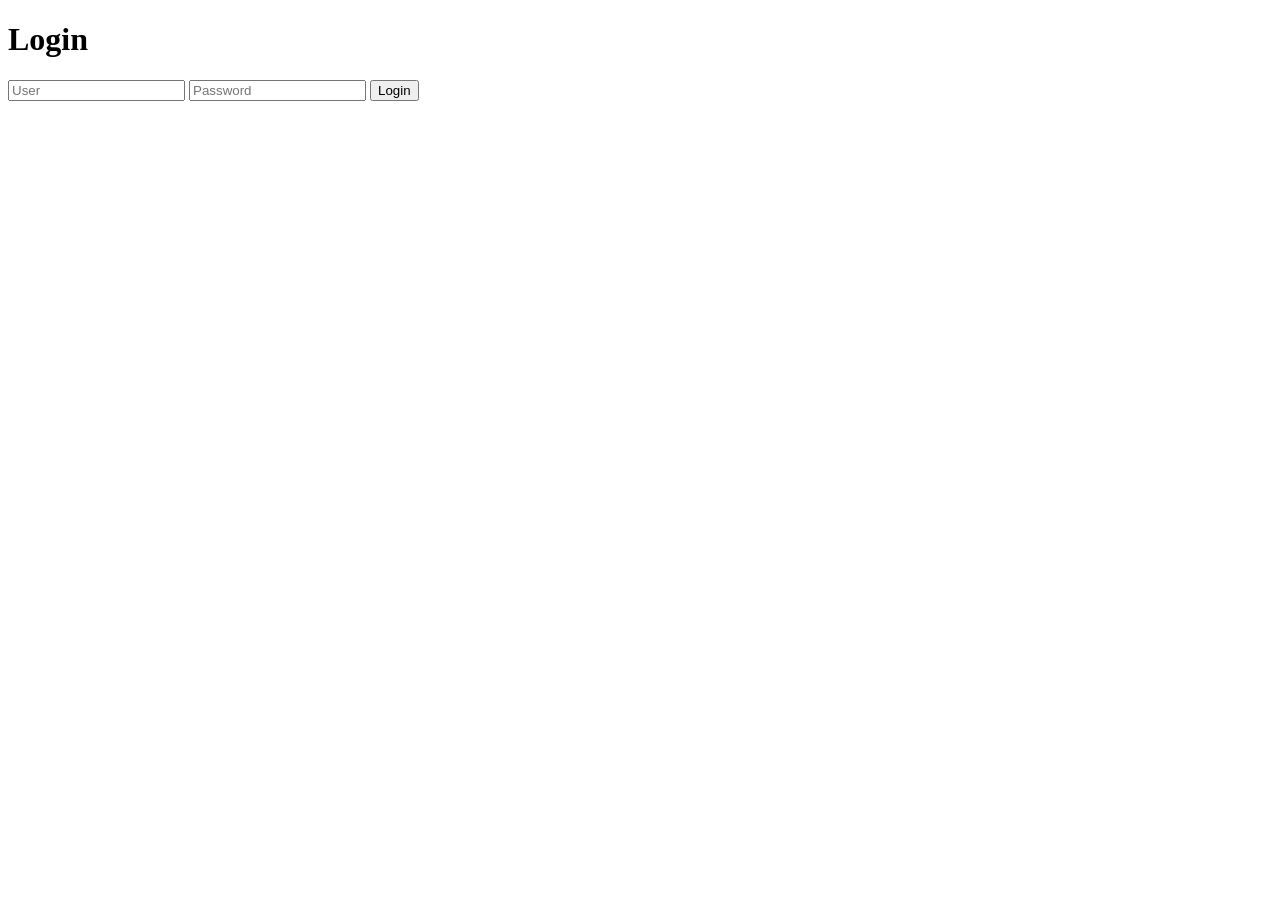
==== index.html @ ac234387 "files added" ====
<!DOCTYPE html>
<html lang="en">
<head>
  <meta charset="UTF-8" />
  <meta name="viewport" content="width=device-width, initial-scale=1.0" />
  <title>One Piece Login</title>
  <link rel="stylesheet" href="css/style.css" />
</head>
<body>
  <h1>Login</h1>
  <form id="loginForm">
    <input type="text" placeholder="User" id="user" required />
    <input type="password" placeholder="Password" id="pw" required />
    <button type="submit">Login</button>
  </form>
  <script src="js/main.js"></script>
</body>
</html>
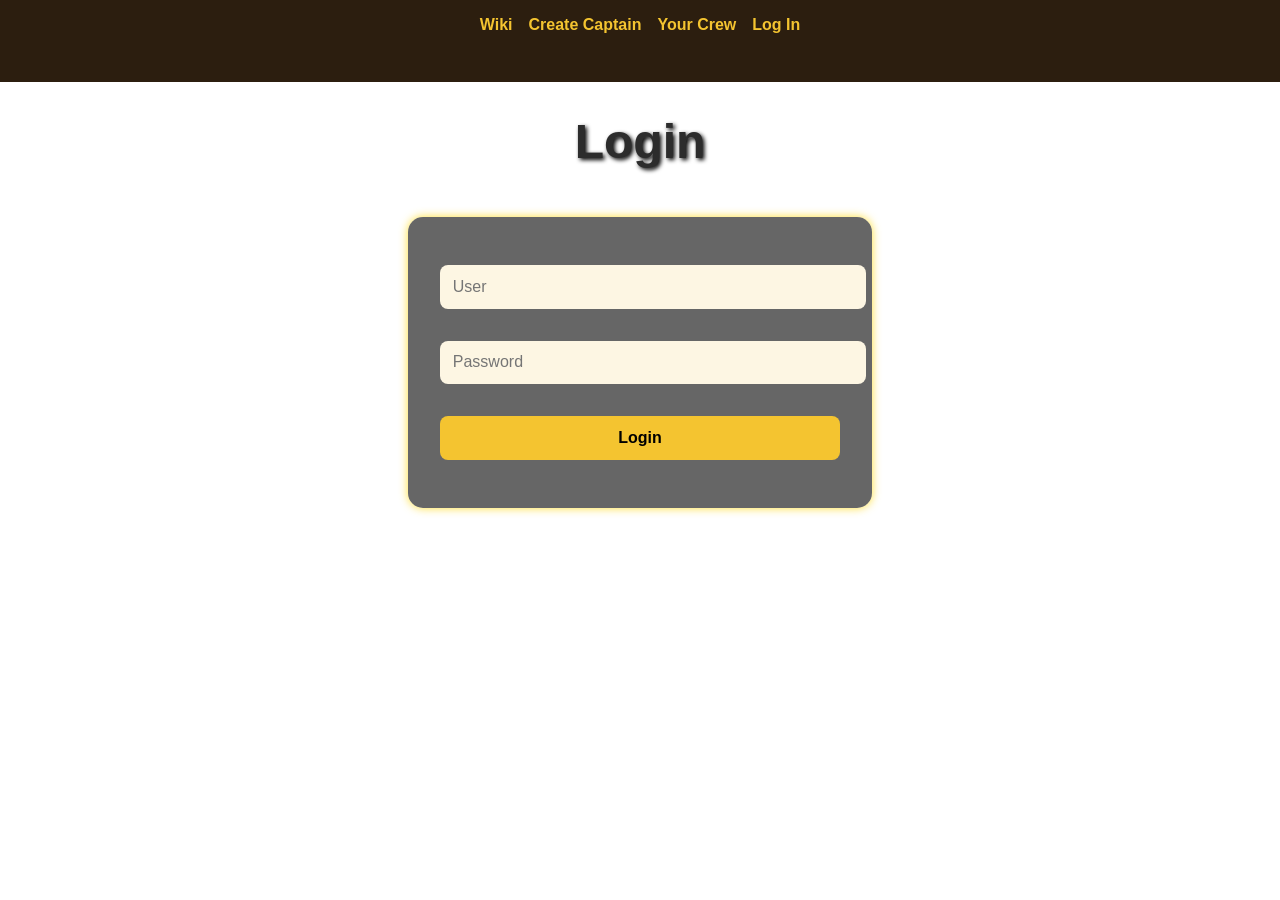
==== commit 1f14f62f: "changes" ====
--- a/index.html
+++ b/index.html
@@ -3,16 +3,19 @@
 <head>
   <meta charset="UTF-8" />
   <meta name="viewport" content="width=device-width, initial-scale=1.0" />
-  <title>One Piece Login</title>
+  <title>One Piece App Login</title>
   <link rel="stylesheet" href="css/style.css" />
 </head>
 <body>
+  <nav>
+    <script src="js/navbar.js"></script>
+  </nav>
   <h1>Login</h1>
   <form id="loginForm">
     <input type="text" placeholder="User" id="user" required />
     <input type="password" placeholder="Password" id="pw" required />
     <button type="submit">Login</button>
   </form>
-  <script src="js/main.js"></script>
+  <script src="js/login.js"></script>
 </body>
 </html>
--- a/css/style.css
+++ b/css/style.css
@@ -0,0 +1,82 @@
+
+body {
+  font-family: 'Treasure Map Deadhand', cursive, sans-serif;
+  background: url('../img/map-background.jpg') no-repeat center center fixed;
+  background-size: cover;
+  color: #2c2c2c;
+  margin: 0;
+  padding: 0;
+}
+
+h1 {
+  text-align: center;
+  font-size: 3rem;
+  margin-top: 2rem;
+  text-shadow: 2px 2px 4px #000;
+}
+
+form {
+  background: rgba(0, 0, 0, 0.6);
+  max-width: 400px;
+  margin: 3rem auto;
+  padding: 2rem;
+  border-radius: 15px;
+  box-shadow: 0 0 10px rgba(255, 215, 0, 0.8);
+}
+
+input, button {
+  width: 100%;
+  padding: 0.8em;
+  margin: 1em 0;
+  border: none;
+  border-radius: 8px;
+  font-size: 1rem;
+}
+
+input {
+  background-color: #fdf6e3;
+  color: #333;
+  flex:1;
+}
+
+button {
+  background-color: #f4c430;
+  color: #000;
+  font-weight: bold;
+  cursor: pointer;
+  transition: background-color 0.3s;
+}
+
+button:hover {
+  background-color: #ffb300;
+}
+
+nav {
+  background-color: #2c1e0f;
+  padding: 1rem;
+  display: flex;
+  justify-content: center;
+  gap: 1rem;
+}
+
+nav a {
+  color: #f4c430;
+  text-decoration: none;
+  font-weight: bold;
+  transition: color 0.3s;
+}
+
+nav a:hover {
+  color: #fff8e1;
+}
+
+@media (max-width: 600px) {
+  form {
+    width: 90%;
+    padding: 1rem;
+  }
+
+  h1 {
+    font-size: 2rem;
+  }
+}
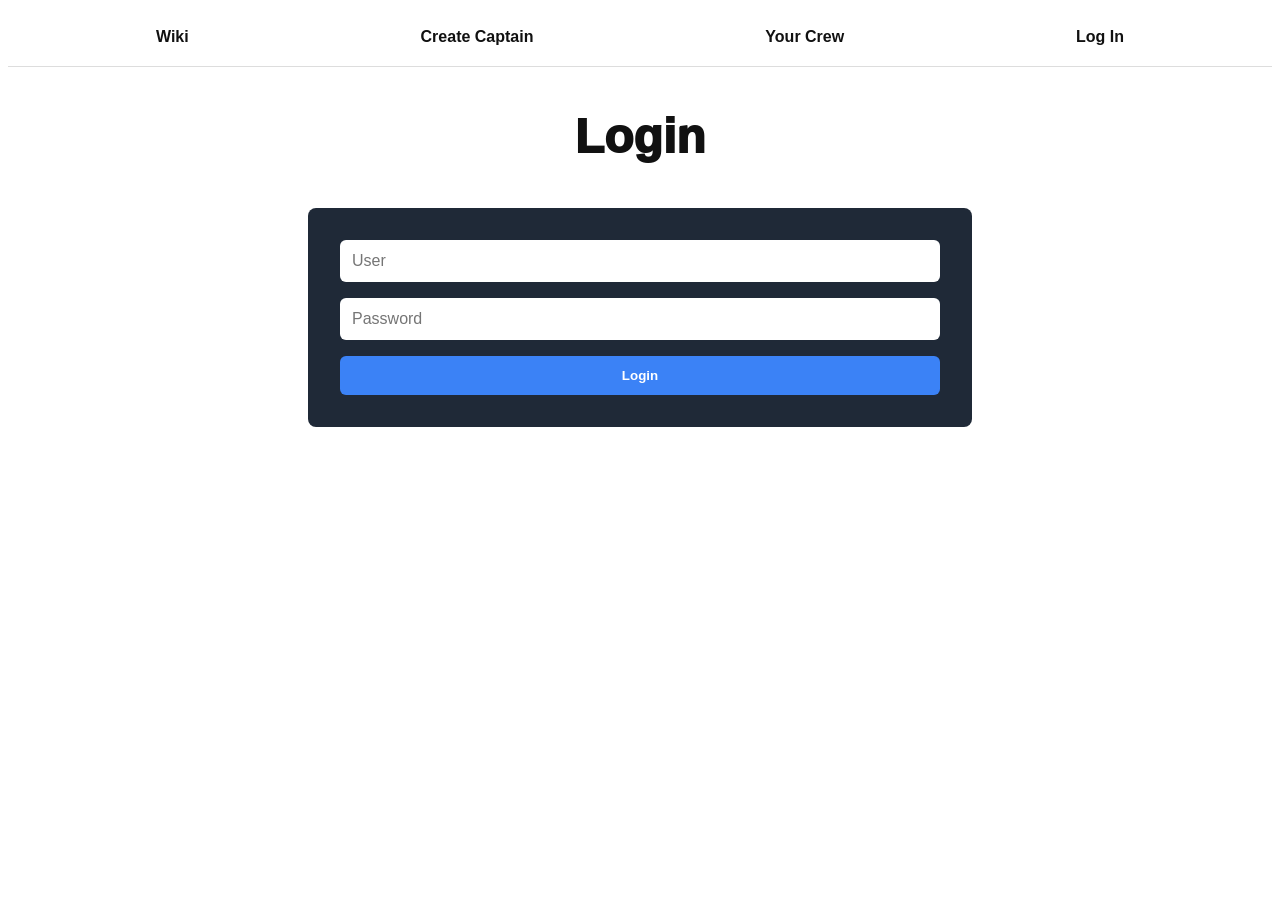
==== commit 49ff6b43: "css mod + navbar" ====
--- a/index.html
+++ b/index.html
@@ -5,6 +5,7 @@
   <meta name="viewport" content="width=device-width, initial-scale=1.0" />
   <title>One Piece App Login</title>
   <link rel="stylesheet" href="css/style.css" />
+  <link rel="stylesheet" href="css/nav.css">
 </head>
 <body>
   <nav>
--- a/css/style.css
+++ b/css/style.css
@@ -1,73 +1,49 @@
-
+/** Global Styles */
 body {
-  font-family: 'Treasure Map Deadhand', cursive, sans-serif;
-  background: url('../img/map-background.jpg') no-repeat center center fixed;
-  background-size: cover;
-  color: #2c2c2c;
-  margin: 0;
-  padding: 0;
+  font-family: 'Segoe UI', Roboto, sans-serif;
+  background-color: #ffffff;
+  color: #111;
+  line-height: 1.6;
+  
 }
 
 h1 {
   text-align: center;
   font-size: 3rem;
   margin-top: 2rem;
-  text-shadow: 2px 2px 4px #000;
+  font-weight: 1000;
 }
-
-form {
-  background: rgba(0, 0, 0, 0.6);
-  max-width: 400px;
-  margin: 3rem auto;
-  padding: 2rem;
-  border-radius: 15px;
-  box-shadow: 0 0 10px rgba(255, 215, 0, 0.8);
-}
-
-input, button {
-  width: 100%;
-  padding: 0.8em;
-  margin: 1em 0;
-  border: none;
-  border-radius: 8px;
-  font-size: 1rem;
-}
-
-input {
-  background-color: #fdf6e3;
-  color: #333;
-  flex:1;
-}
-
-button {
-  background-color: #f4c430;
-  color: #000;
-  font-weight: bold;
-  cursor: pointer;
-  transition: background-color 0.3s;
-}
-
 button:hover {
   background-color: #ffb300;
 }
 
-nav {
-  background-color: #2c1e0f;
-  padding: 1rem;
-  display: flex;
-  justify-content: center;
+/* Form Styles */
+form {
+  display: grid;
   gap: 1rem;
+  max-width: 600px;
+  margin: 0 auto;
+  background: #1f2937;
+  padding: 2rem;
+  border-radius: 0.5rem;
+  color: white;
 }
 
-nav a {
-  color: #f4c430;
-  text-decoration: none;
-  font-weight: bold;
-  transition: color 0.3s;
+form input, form select, form textarea {
+  padding: 0.75rem;
+  border: none;
+  border-radius: 0.375rem;
+  font-size: 1rem;
 }
 
-nav a:hover {
-  color: #fff8e1;
+form button {
+  background-color: #3b82f6;
+  color: white;
+  padding: 0.75rem;
+  font-weight: bold;
+  border: none;
+  border-radius: 0.375rem;
+  cursor: pointer;
 }
 
 @media (max-width: 600px) {
@@ -79,4 +55,4 @@
   h1 {
     font-size: 2rem;
   }
-}+}
--- a/css/nav.css
+++ b/css/nav.css
@@ -0,0 +1,29 @@
+/* NAVBAR */
+.navbar {
+  background-color: #ffffff;
+  padding: 1rem 2rem;
+  display: flex;
+  justify-content: space-around;
+  align-items: right;
+  border-bottom: 1px solid #ddd;
+}
+
+nav a {
+  color: #111;
+  text-decoration: none;
+  font-weight: 600;
+  margin: 0 1rem;
+}
+
+.navbar .nav-link:hover {
+  color: #1d4ed8;
+}
+
+nav button{
+  background-color: #3b82f6;
+  color: white;
+  padding: 0.5rem 1rem;
+  border: none;
+  border-radius: 0.375rem;
+  cursor: pointer;
+}
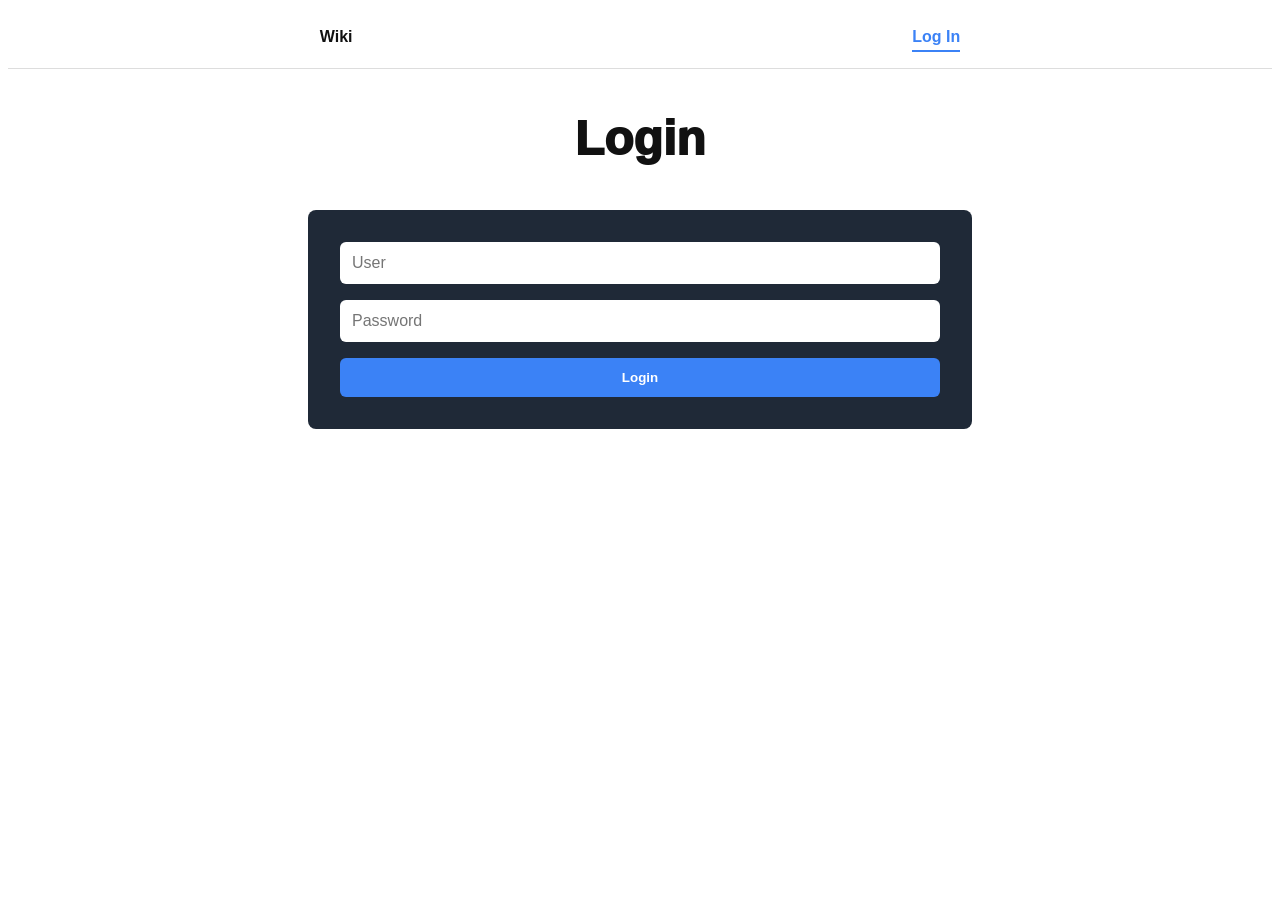
==== commit 798bfd2c: "meta tag + remove btn" ====
--- a/index.html
+++ b/index.html
@@ -3,7 +3,13 @@
 <head>
   <meta charset="UTF-8" />
   <meta name="viewport" content="width=device-width, initial-scale=1.0" />
-  <title>One Piece App Login</title>
+
+  <title>Login - One Piece Web App</title>
+  <meta name="description" content="Accedi alla tua avventura nel mondo di One Piece. Crea la tua ciurma e inizia il viaggio!" />
+  <meta name="keywords" content="One Piece, login, accedi, ciurma, capitano, avventura" />
+  <meta name="author" content="Marco Manfrin" />
+
+
   <link rel="stylesheet" href="css/style.css" />
   <link rel="stylesheet" href="css/nav.css">
 </head>
--- a/css/style.css
+++ b/css/style.css
@@ -56,3 +56,21 @@
     font-size: 2rem;
   }
 }
+
+
+.crew-card {
+  border: 1px solid #ddd;
+  padding: 1rem;
+  margin: 0.5rem;
+  border-radius: 8px;
+  background: #f9f9f9;
+}
+
+.remove-btn {
+  background-color: #dc3545;
+  color: white;
+  border: none;
+  padding: 0.5rem 1rem;
+  cursor: pointer;
+  border-radius: 4px;
+}
--- a/css/nav.css
+++ b/css/nav.css
@@ -26,4 +26,15 @@
   border: none;
   border-radius: 0.375rem;
   cursor: pointer;
-}+}
+
+
+.nav-link:hover {
+  text-decoration: underline;
+}
+
+.active-link {
+  font-weight: bold;
+  color: #3b82f6; /* o un colore che risalti */
+  border-bottom: 2px solid #3b82f6;
+}
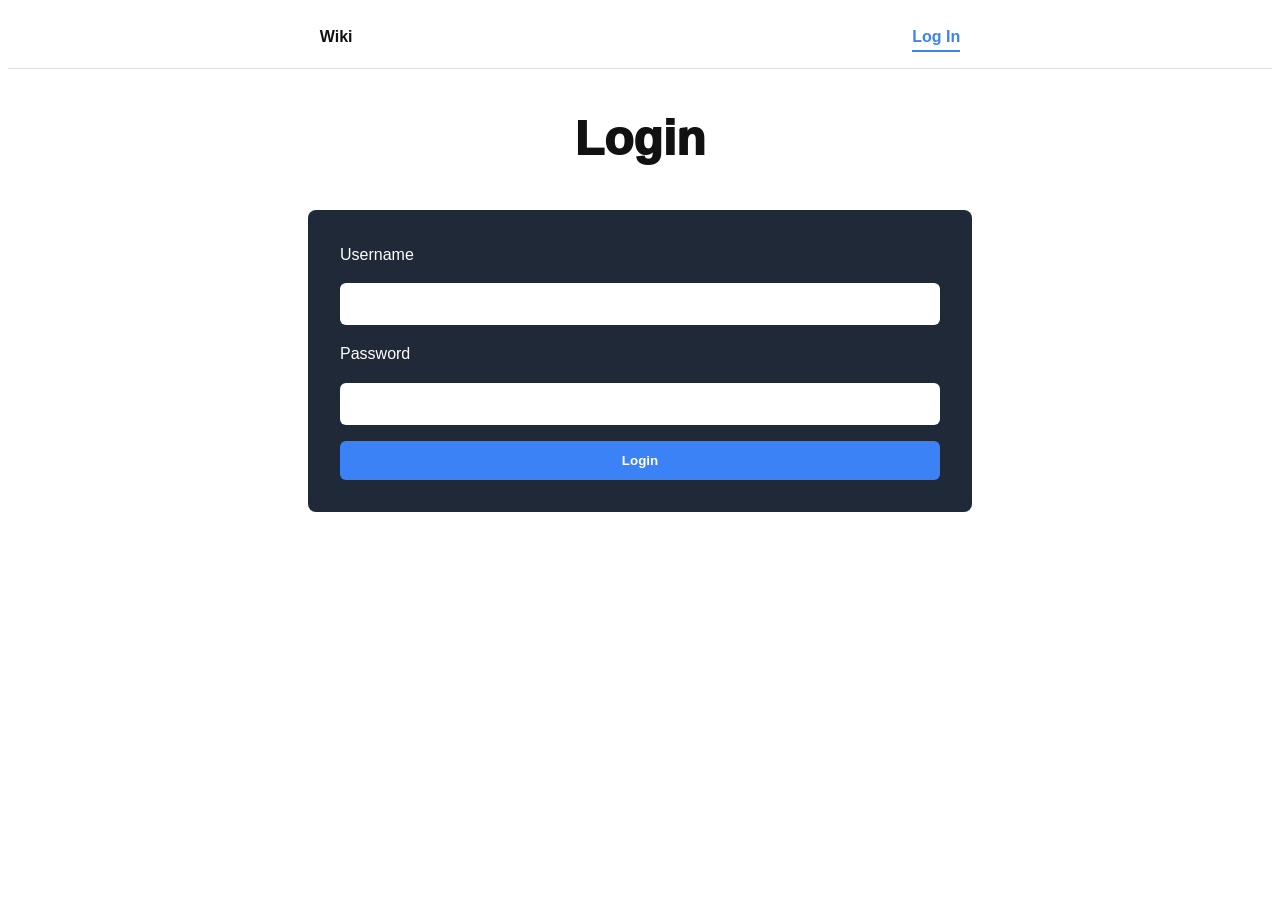
==== commit 499d75f3: "semantic html5" ====
--- a/index.html
+++ b/index.html
@@ -8,21 +8,26 @@
   <meta name="description" content="Accedi alla tua avventura nel mondo di One Piece. Crea la tua ciurma e inizia il viaggio!" />
   <meta name="keywords" content="One Piece, login, accedi, ciurma, capitano, avventura" />
   <meta name="author" content="Marco Manfrin" />
-
-
   <link rel="stylesheet" href="css/style.css" />
   <link rel="stylesheet" href="css/nav.css">
 </head>
 <body>
-  <nav>
-    <script src="js/navbar.js"></script>
-  </nav>
-  <h1>Login</h1>
-  <form id="loginForm">
-    <input type="text" placeholder="User" id="user" required />
-    <input type="password" placeholder="Password" id="pw" required />
-    <button type="submit">Login</button>
-  </form>
-  <script src="js/login.js"></script>
+  <header>
+    <nav id="main-nav"></nav>
+    <script src="js/nav.js"></script>
+  </header>
+  <main>
+    <h1>Login</h1>
+    <form id="loginForm">
+      <label for="user">Username</label>
+      <input type="text" id="user" required />
+
+      <label for="pw">Password</label>
+      <input type="password" id="pw" required />
+
+      <button type="submit">Login</button>
+    </form>
+  </main>
 </body>
+<script src="js/login.js"></script>
 </html>
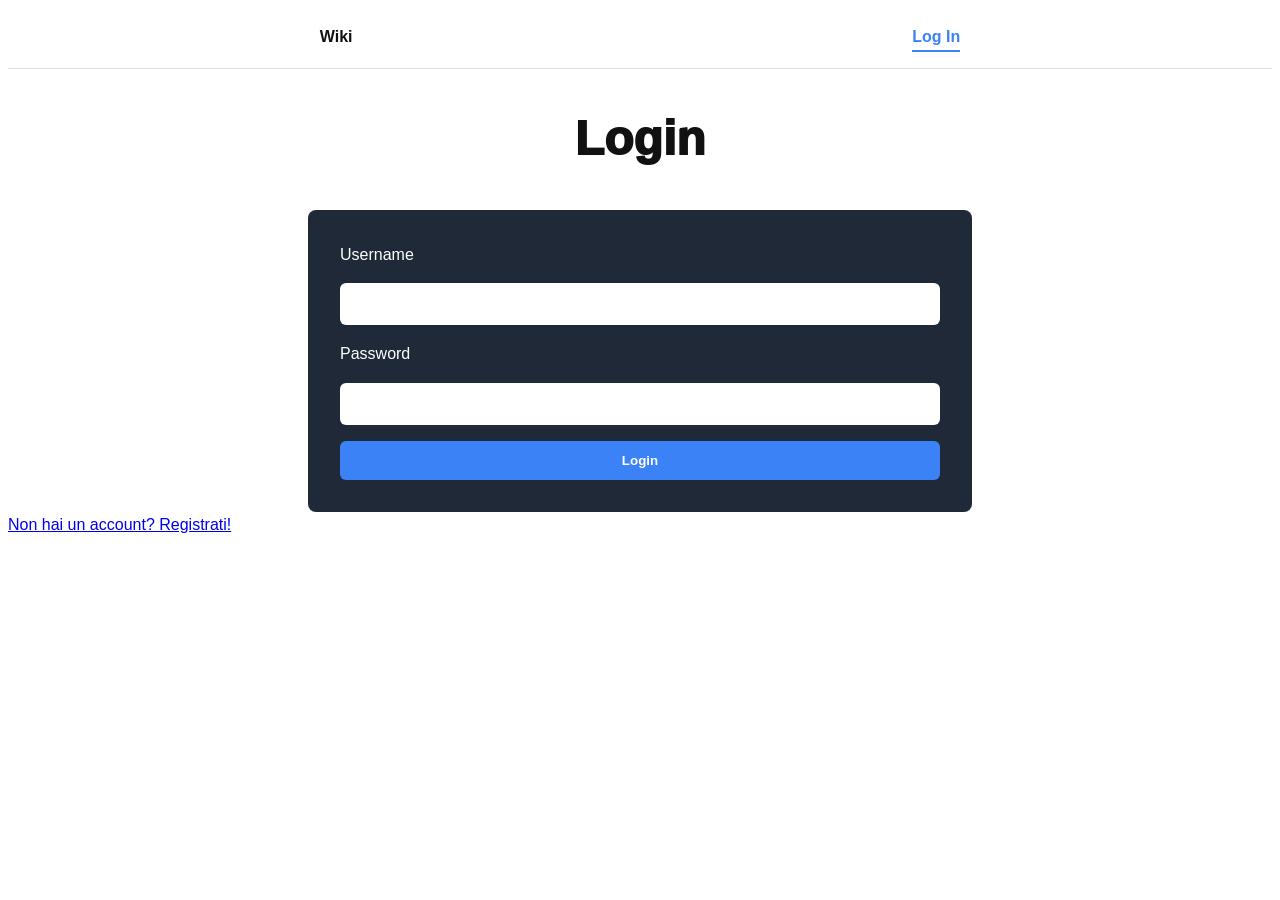
==== commit 95a30501: "added register + add boat" ====
--- a/index.html
+++ b/index.html
@@ -14,7 +14,6 @@
 <body>
   <header>
     <nav id="main-nav"></nav>
-    <script src="js/nav.js"></script>
   </header>
   <main>
     <h1>Login</h1>
@@ -27,7 +26,9 @@
 
       <button type="submit">Login</button>
     </form>
+    <a href="register.html">Non hai un account? Registrati!</a>
   </main>
 </body>
+<script src="js/nav.js"></script>
 <script src="js/login.js"></script>
 </html>
--- a/css/style.css
+++ b/css/style.css
@@ -74,3 +74,18 @@
   cursor: pointer;
   border-radius: 4px;
 }
+
+
+#captain, #ship, #crew {
+  margin-bottom: 1.5rem;
+}
+.crew-member {
+  border: 1px solid #ccc;
+  border-radius: 10px;
+  padding: 1rem;
+  margin-bottom: 1rem;
+  display: inline-block;
+  width: 200px;
+  text-align: center;
+  background-color: #f8f8f8;
+}
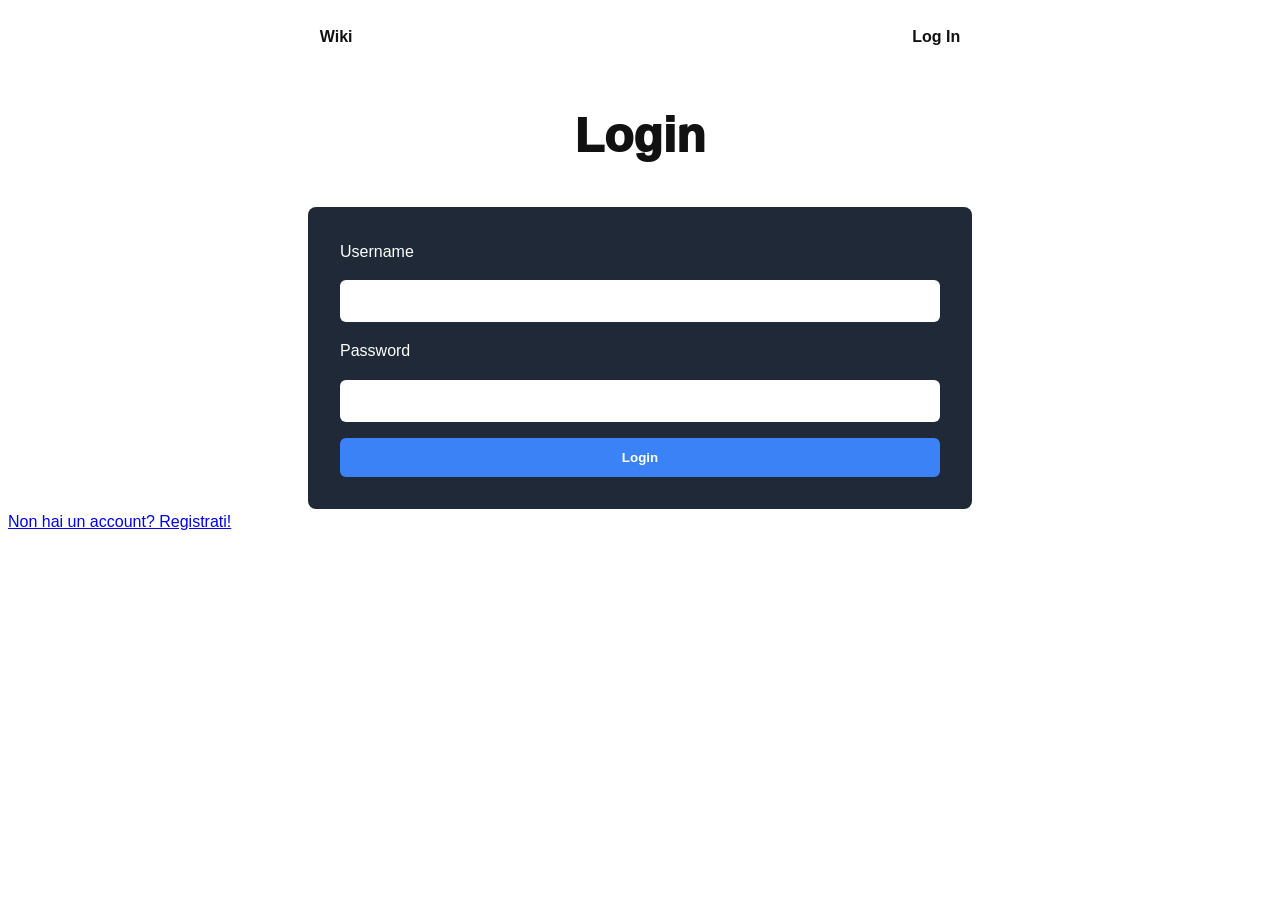
==== commit 4e7f9df8: "style implementation begin" ====
--- a/index.html
+++ b/index.html
@@ -8,6 +8,7 @@
   <meta name="description" content="Accedi alla tua avventura nel mondo di One Piece. Crea la tua ciurma e inizia il viaggio!" />
   <meta name="keywords" content="One Piece, login, accedi, ciurma, capitano, avventura" />
   <meta name="author" content="Marco Manfrin" />
+  <link href="https://fonts.googleapis.com/css2?family=Bangers&family=Open+Sans&display=swap" rel="stylesheet">
   <link rel="stylesheet" href="css/style.css" />
   <link rel="stylesheet" href="css/nav.css">
 </head>
--- a/css/nav.css
+++ b/css/nav.css
@@ -1,40 +1,23 @@
-/* NAVBAR */
-.navbar {
-  background-color: #ffffff;
+
+nav#main-nav {
+  background-color: var(--bg-dark);
   padding: 1rem 2rem;
   display: flex;
   justify-content: space-around;
-  align-items: right;
-  border-bottom: 1px solid #ddd;
+  align-items: center;
+  position: sticky;
+  top: 0;
+  z-index: 100;
 }
 
-nav a {
-  color: #111;
+nav#main-nav a {
+  color: var(--text-light);
   text-decoration: none;
-  font-weight: 600;
   margin: 0 1rem;
+  font-weight: bold;
+  transition: color 0.2s ease;
 }
 
-.navbar .nav-link:hover {
-  color: #1d4ed8;
+nav#main-nav a:hover {
+  color: var(--accent);
 }
-
-nav button{
-  background-color: #3b82f6;
-  color: white;
-  padding: 0.5rem 1rem;
-  border: none;
-  border-radius: 0.375rem;
-  cursor: pointer;
-}
-
-
-.nav-link:hover {
-  text-decoration: underline;
-}
-
-.active-link {
-  font-weight: bold;
-  color: #3b82f6; /* o un colore che risalti */
-  border-bottom: 2px solid #3b82f6;
-}
